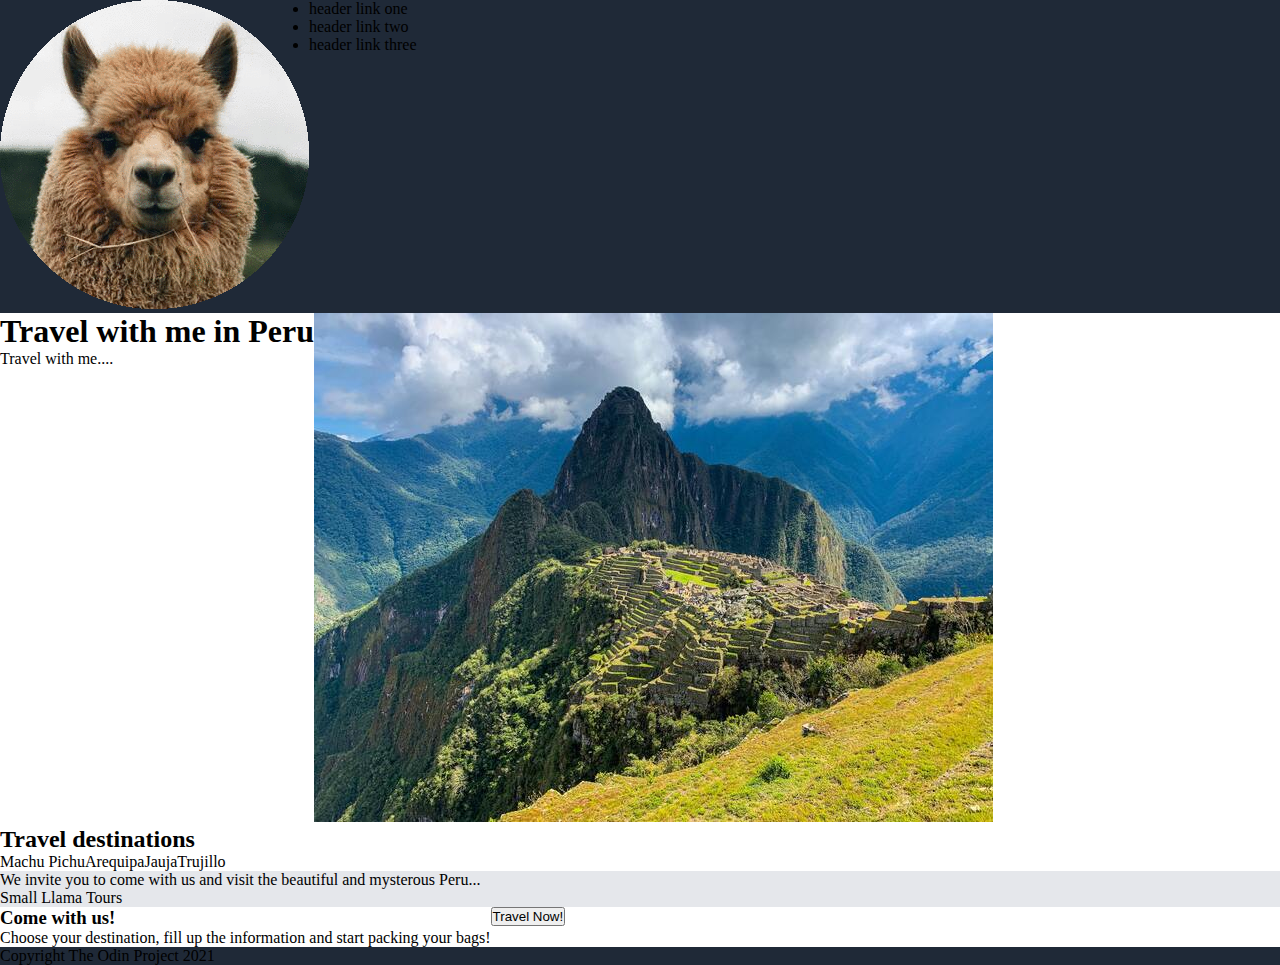
==== index.html @ 97cc77cb "Basic Layout for "Big Llama Tours" website" ====
<!DOCTYPE html>
<html lang="en">

<head>
    <meta charset="UTF-8">
    <meta http-equiv="X-UA-Compatible" content="IE=edge">
    <meta name="viewport" content="width=device-width, initial-scale=1.0">
    <title>My Travels in Peru</title>
    <link rel="stylesheet" href="styles.css">
</head>


<body>

    <nav class="nav">

        <div class="header--logocontainer">
            <img src="images/Logos/logo.gif" alt="Llama Logo">
        </div>

        <div class="header--linkscontainer">
            <ul class="header--linkscontainer--links">
                <li>header link one</li>
                <li>header link two</li>
                <li>header link three</li>

            </ul>
        </div>

    </nav>

    <main class="main">

        <div class="main--intro">

            <div class="main--intro--left">
                <h1>Travel with me in Peru</h1>
                <p>Travel with me....</p>
            </div>

            <div class="main--intro-side">
                <img src="images/Cuzco/machupichu.jpg" alt="MachuPichu">

            </div>
        </div>

        <div class="main--destinations">
            <h2> Travel destinations</h2>

            <div class="main--destinations--container">
                <div class="main--destinations--container--site">
                    <div class="main--destinations--container--site--image"></div>
                    <div class="main--destinations--container--site--text"> Machu Pichu</div>

                </div>
                <div class="main--destinations--container--site">
                    <div class="main--destinations--container--site--image"></div>
                    <div class="main--destinations--container--site--text"> Arequipa</div>
                </div>
                <div class="main--destinations--container--site">
                    <div class="main--destinations--container--site--image"></div>
                    <div class="main--destinations--container--site--text"> Jauja</div>
                </div>
                <div class="main--destinations--container--site">
                    <div class="main--destinations--container--site--image"></div>
                    <div class="main--destinations--container--site--text"> Trujillo</div>
                </div>

            </div>


        </div>

        <div class="main--quote">
            <div class="main--quote--text">
                <p>We invite you to come with us and visit the beautiful and mysterous Peru... </p>
            </div>

            <div class="main--slogan--author">
                <p>Small Llama Tours</p>
            </div>

        </div>

        <div class="main--signup">

            <div class="main--signup--container">
                <div class="main--signup--container--text">
                    <h3>Come with us!</h3>
                    <p>Choose your destination, fill up the information and start packing your bags!</p>
                </div>

                <div class="main--signup--container--button">
                    <button> Travel Now!</button>

                </div>

            </div>

        </div>



    </main>

    <footer class="footer">


        <div class="footer--copyright">
            <p>Copyright The Odin Project 2021</p>

        </div>

    </footer>

</body>




</html>
---- styles.css ----
* {
    margin: 0;
    padding: 0;
}

body {
    display: flex;
    flex-direction: column;
}

.nav,
footer {
    display: flex;
    background-color: #1f2937;
}


.main {
    display: flex;
    flex-direction: column;
}

.main--intro {
    display: flex;
}

.main--destinations {
    display: flex;
    flex-direction: column;
}

.main--destinations--container {
    display: flex;
}

.main--quote {
    display: flex;
    flex-direction: column;
    background-color: #e5e7eb;
}

.main--signup {
    display: flex;
}

.main--signup--container {
    display: flex;
}
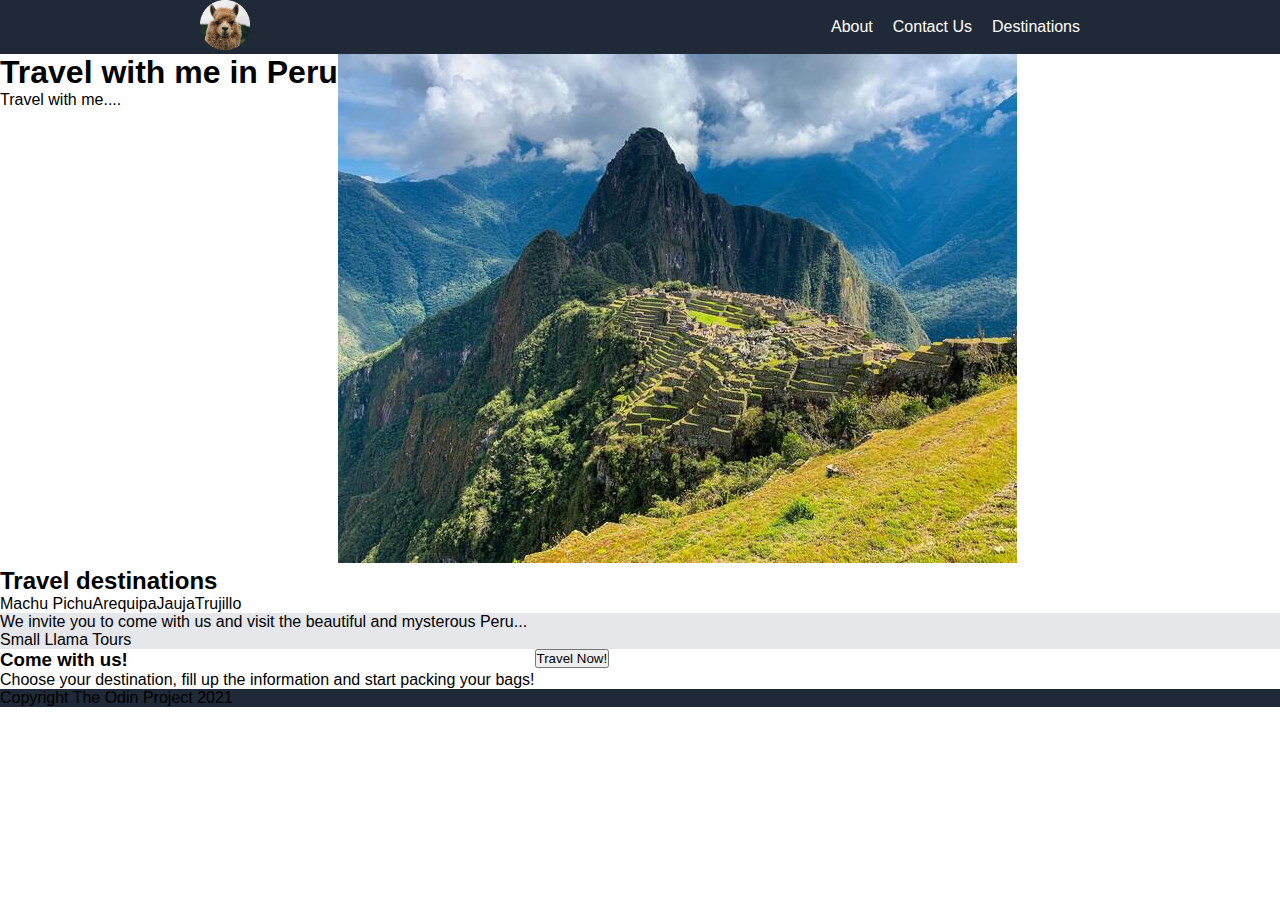
==== commit 4ba2aaee: "Navigation bar layout in place" ====
--- a/index.html
+++ b/index.html
@@ -15,14 +15,14 @@
     <nav class="nav">
 
         <div class="header--logocontainer">
-            <img src="images/Logos/logo.gif" alt="Llama Logo">
+            <img src="images/Logos/logo.gif" alt="Llama Logo" class="header--logocontainer--llamalogo">
         </div>
 
         <div class="header--linkscontainer">
             <ul class="header--linkscontainer--links">
-                <li>header link one</li>
-                <li>header link two</li>
-                <li>header link three</li>
+                <li>About</li>
+                <li>Contact Us</li>
+                <li>Destinations</li>
 
             </ul>
         </div>
@@ -38,7 +38,7 @@
                 <p>Travel with me....</p>
             </div>
 
-            <div class="main--intro-side">
+            <div class="main--intro--right">
                 <img src="images/Cuzco/machupichu.jpg" alt="MachuPichu">
 
             </div>
--- a/styles.css
+++ b/styles.css
@@ -1,6 +1,10 @@
 * {
     margin: 0;
     padding: 0;
+}
+
+html {
+    font-family: Arial, Helvetica, sans-serif;
 }
 
 body {
@@ -8,11 +12,34 @@
     flex-direction: column;
 }
 
+/* Navigation bar styling.  */
 .nav,
 footer {
     display: flex;
     background-color: #1f2937;
 }
+
+.nav {
+    justify-content: space-between;
+    padding: 0px 200px 0 200px;
+    align-items: center;
+}
+
+.header--logocontainer--llamalogo {
+    width: 50px;
+    height: auto;
+}
+
+.nav ul {
+    display: flex;
+    list-style: none;
+    color: white;
+    gap: 20px;
+
+}
+
+/* Main Body styling.  */
+
 
 
 .main {
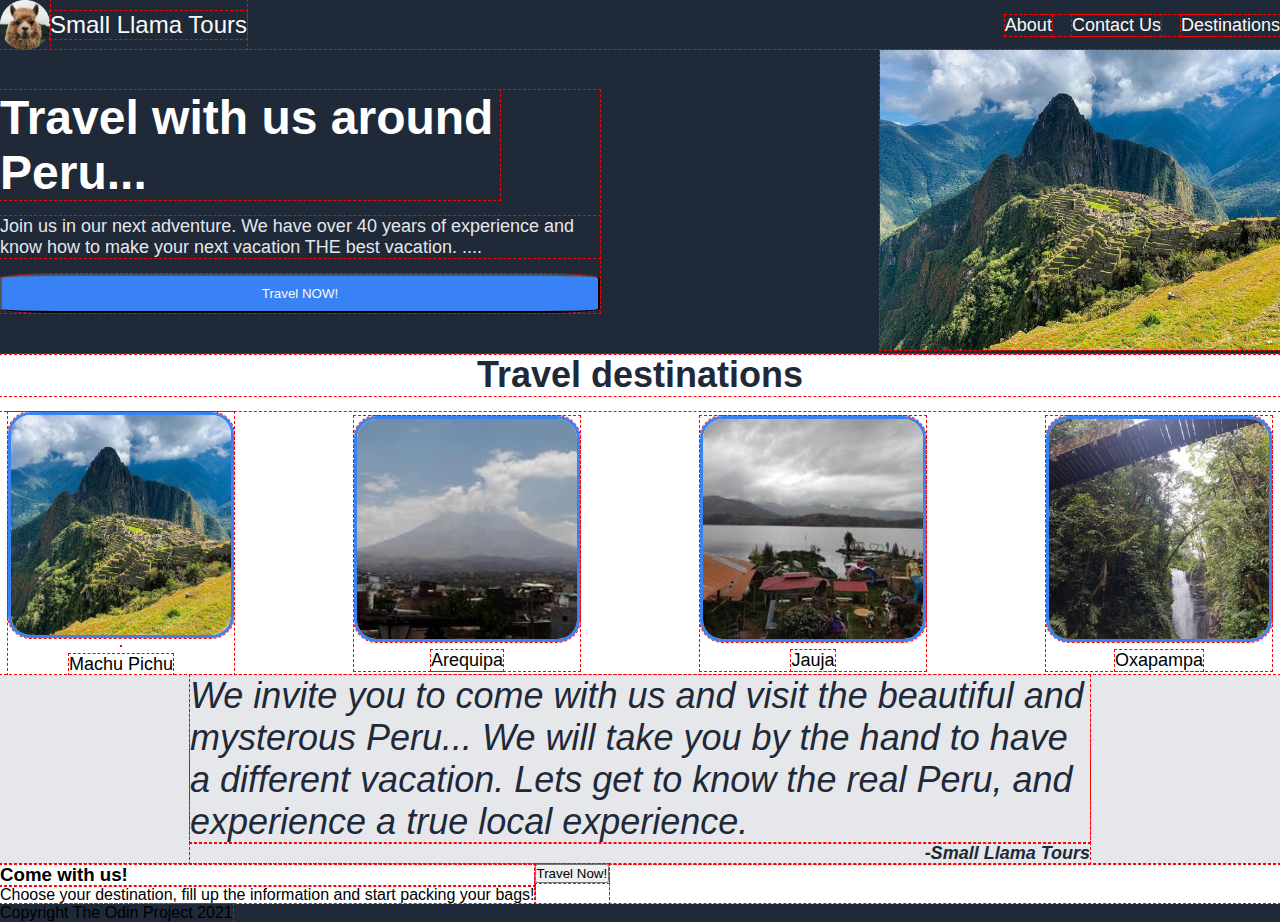
==== commit 648eb9c6: "Sizing of text and images" ====
--- a/index.html
+++ b/index.html
@@ -16,6 +16,8 @@
 
         <div class="header--logocontainer">
             <img src="images/Logos/logo.gif" alt="Llama Logo" class="header--logocontainer--llamalogo">
+            <p>Small Llama Tours</p>
+
         </div>
 
         <div class="header--linkscontainer">
@@ -34,36 +36,46 @@
         <div class="main--intro">
 
             <div class="main--intro--left">
-                <h1>Travel with me in Peru</h1>
-                <p>Travel with me....</p>
+                <h1 class="main--intro--left">Travel with us around Peru...</h1>
+                <p>Join us in our next adventure. We have over 40 years of experience and
+                    know how to make your next vacation THE best vacation. ....</p>
+                <button class="main--intro--left--button">Travel NOW!</button>
             </div>
 
+
             <div class="main--intro--right">
-                <img src="images/Cuzco/machupichu.jpg" alt="MachuPichu">
+                <img src="images/Cuzco/machupichu.jpg" alt="MachuPichu" class="main--intro--right--image">
 
             </div>
         </div>
 
         <div class="main--destinations">
-            <h2> Travel destinations</h2>
+
+            <h2 class="main--destinations--title"> Travel destinations</h2>
 
             <div class="main--destinations--container">
                 <div class="main--destinations--container--site">
-                    <div class="main--destinations--container--site--image"></div>
+
+                    <img src="images/Cuzco/machupichu.jpg" alt="Machu Pichu - Peru"
+                        class="main--destinations--container--site--image">
+                    <div class=></div>
                     <div class="main--destinations--container--site--text"> Machu Pichu</div>
 
                 </div>
                 <div class="main--destinations--container--site">
-                    <div class="main--destinations--container--site--image"></div>
+                    <img src="images/Arequipa/arequipa_volcan_small.jpg" alt="Volcan - Arequipa"
+                        class="main--destinations--container--site--image">
                     <div class="main--destinations--container--site--text"> Arequipa</div>
                 </div>
                 <div class="main--destinations--container--site">
-                    <div class="main--destinations--container--site--image"></div>
+                    <img src="images/Jauja/lago_small.jpg" alt="Lago - Jauja"
+                        class="main--destinations--container--site--image">
                     <div class="main--destinations--container--site--text"> Jauja</div>
                 </div>
                 <div class="main--destinations--container--site">
-                    <div class="main--destinations--container--site--image"></div>
-                    <div class="main--destinations--container--site--text"> Trujillo</div>
+                    <img src="images/Oxapampa/vegetacion_puente_small.jpg" alt="Puente - Oxapampa"
+                        class="main--destinations--container--site--image">
+                    <div class="main--destinations--container--site--text"> Oxapampa</div>
                 </div>
 
             </div>
@@ -73,12 +85,13 @@
 
         <div class="main--quote">
             <div class="main--quote--text">
-                <p>We invite you to come with us and visit the beautiful and mysterous Peru... </p>
+                <p>We invite you to come with us and visit the beautiful and mysterous Peru...
+                    We will take you by the hand to have a different vacation. Lets get to know the real Peru,
+                    and experience a true local experience. </p>
+
+                <p class="main--slogan--author"> -Small Llama Tours</p>
             </div>
 
-            <div class="main--slogan--author">
-                <p>Small Llama Tours</p>
-            </div>
 
         </div>
 
--- a/styles.css
+++ b/styles.css
@@ -1,6 +1,7 @@
 * {
+    padding: 0;
     margin: 0;
-    padding: 0;
+    outline: 1px dashed red;
 }
 
 html {
@@ -21,8 +22,17 @@
 
 .nav {
     justify-content: space-between;
-    padding: 0px 200px 0 200px;
-    align-items: center;
+    align-items: center;
+}
+
+
+.header--logocontainer {
+    display: flex;
+    justify-content: center;
+    align-items: center;
+    font-size: 24px;
+    color: #f9faf8;
+
 }
 
 .header--logocontainer--llamalogo {
@@ -35,41 +45,158 @@
     list-style: none;
     color: white;
     gap: 20px;
-
-}
-
-/* Main Body styling.  */
+    font-size: 18px;
+    color: #f9faf8;
+
+}
+
+/* Main Body styling.  At first, main  was not using full browser lenght. Had to use 100vh on 
+html and body, as well as flex: 1 on .main class*/
 
 
 
 .main {
     display: flex;
     flex-direction: column;
-}
+    flex: 1;
+
+}
+
+/* Main--Intro styling.  */
 
 .main--intro {
     display: flex;
-}
+    justify-content: space-between;
+    align-items: center;
+    background-color: #1f2937;
+    color: #f9faf8;
+
+}
+
+.main--intro--left {
+    display: flex;
+    flex-direction: column;
+    gap: 16px;
+}
+
+.main--intro--right--image {
+    width: 400px;
+    height: 200;
+    object-fit: cover;
+}
+
+h1 {
+    font-size: 48px;
+    font-weight: bolder;
+    color: white;
+    width: 500px;
+}
+
+
+.main--intro--left p {
+    font-size: 18px;
+    color: #e5e7eb;
+    width: 600px;
+
+
+}
+
+.main--intro--left button {
+    background-color: #3882f6;
+    color: #f9faf8;
+    padding: 10px 30px;
+    border-radius: 10%;
+
+}
+
+/* Main--Destinations styling.  */
 
 .main--destinations {
     display: flex;
     flex-direction: column;
-}
+    gap: 16px;
+}
+
+.main--destinations--title {
+    text-align: center;
+    font-size: 36px;
+    font-weight: bolder;
+    color: #1f2937;
+}
+
 
 .main--destinations--container {
     display: flex;
-}
+    justify-content: center;
+    align-items: center;
+    gap: 120px;
+}
+
+
+.main--destinations--container--site {
+    display: flex;
+    flex-direction: column;
+    justify-content: center;
+    align-items: center;
+    gap: 8px;
+}
+
+.main--destinations--container--site--image {
+    width: 220px;
+    height: 220px;
+    object-fit: cover;
+    border-radius: 10%;
+    border: 3px solid #3882f6;
+
+}
+
+.main--destinations--container--site--text {
+    display: flex;
+    justify-content: center;
+    font-size: 18px;
+
+}
+
+/* Main--Quote styling.  */
 
 .main--quote {
     display: flex;
     flex-direction: column;
+    justify-content: center;
+    align-items: center;
     background-color: #e5e7eb;
-}
+
+}
+
+
+.main--quote--text {
+    font-size: 36px;
+    font-style: italic;
+    font-weight: lighter;
+    color: #1f2937;
+    width: 900px;
+    height: auto;
+}
+
+.main--slogan--author {
+    text-align: right;
+    font-size: 18px;
+    font-weight: bold;
+}
+
+
 
 .main--signup {
     display: flex;
+
 }
 
 .main--signup--container {
     display: flex;
+}
+
+body,
+html {
+    min-height: 100vh;
+
 }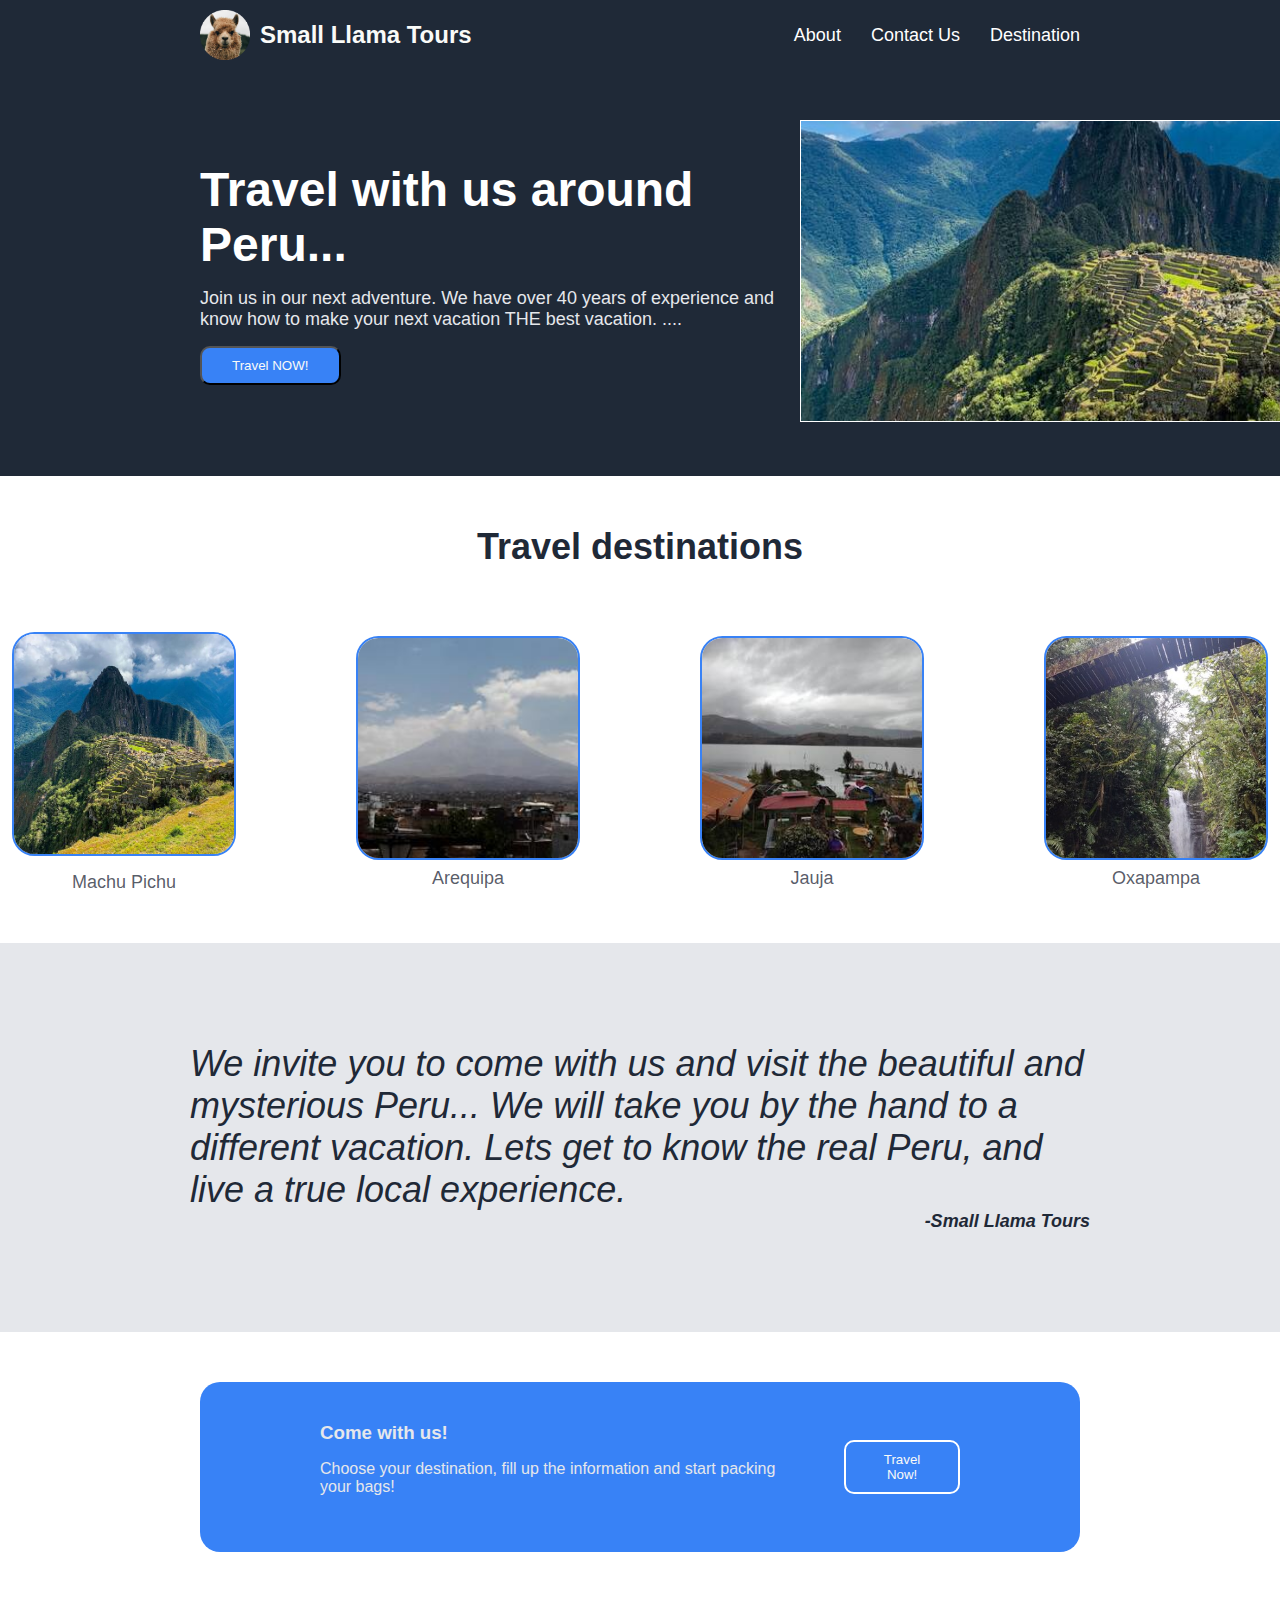
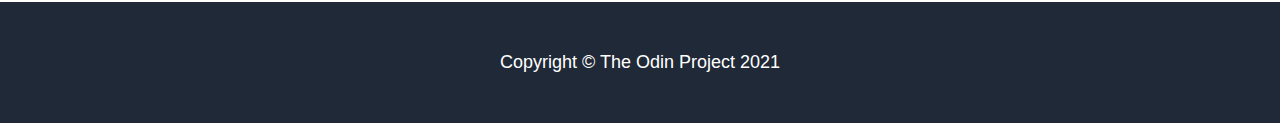
==== commit 851a876c: "Finished layout and formatting" ====
--- a/index.html
+++ b/index.html
@@ -5,7 +5,7 @@
     <meta charset="UTF-8">
     <meta http-equiv="X-UA-Compatible" content="IE=edge">
     <meta name="viewport" content="width=device-width, initial-scale=1.0">
-    <title>My Travels in Peru</title>
+    <title>Small Llama Tours</title>
     <link rel="stylesheet" href="styles.css">
 </head>
 
@@ -22,9 +22,10 @@
 
         <div class="header--linkscontainer">
             <ul class="header--linkscontainer--links">
-                <li>About</li>
-                <li>Contact Us</li>
-                <li>Destinations</li>
+
+                <li><a href="comingsoon.html"> About</a></li>
+                <li><a href="comingsoon.html"> Contact Us</a></li>
+                <li><a href="comingsoon.html"> Destination</a></li>
 
             </ul>
         </div>
@@ -85,9 +86,9 @@
 
         <div class="main--quote">
             <div class="main--quote--text">
-                <p>We invite you to come with us and visit the beautiful and mysterous Peru...
-                    We will take you by the hand to have a different vacation. Lets get to know the real Peru,
-                    and experience a true local experience. </p>
+                <p>We invite you to come with us and visit the beautiful and mysterious Peru...
+                    We will take you by the hand to a different vacation. Lets get to know the real Peru,
+                    and live a true local experience. </p>
 
                 <p class="main--slogan--author"> -Small Llama Tours</p>
             </div>
@@ -98,6 +99,7 @@
         <div class="main--signup">
 
             <div class="main--signup--container">
+
                 <div class="main--signup--container--text">
                     <h3>Come with us!</h3>
                     <p>Choose your destination, fill up the information and start packing your bags!</p>
@@ -120,7 +122,7 @@
 
 
         <div class="footer--copyright">
-            <p>Copyright The Odin Project 2021</p>
+            <p>Copyright &#169 The Odin Project 2021</p>
 
         </div>
 
--- a/styles.css
+++ b/styles.css
@@ -1,7 +1,12 @@
 * {
     padding: 0;
     margin: 0;
-    outline: 1px dashed red;
+}
+
+body,
+html {
+    min-height: 100vh;
+
 }
 
 html {
@@ -12,6 +17,8 @@
     display: flex;
     flex-direction: column;
 }
+
+
 
 /* Navigation bar styling.  */
 .nav,
@@ -23,6 +30,7 @@
 .nav {
     justify-content: space-between;
     align-items: center;
+    padding: 10px 200px;
 }
 
 
@@ -32,6 +40,8 @@
     align-items: center;
     font-size: 24px;
     color: #f9faf8;
+    font-weight: bolder;
+    gap: 10px;
 
 }
 
@@ -44,10 +54,21 @@
     display: flex;
     list-style: none;
     color: white;
-    gap: 20px;
-    font-size: 18px;
-    color: #f9faf8;
-
+    gap: 30px;
+    font-size: 18px;
+    color: #f9faf8;
+
+
+}
+
+.nav a {
+    text-decoration: none;
+    color: white;
+
+}
+
+.nav a:hover {
+    text-decoration: underline;
 }
 
 /* Main Body styling.  At first, main  was not using full browser lenght. Had to use 100vh on 
@@ -60,6 +81,7 @@
     flex-direction: column;
     flex: 1;
 
+
 }
 
 /* Main--Intro styling.  */
@@ -70,19 +92,16 @@
     align-items: center;
     background-color: #1f2937;
     color: #f9faf8;
-
-}
-
-.main--intro--left {
-    display: flex;
-    flex-direction: column;
-    gap: 16px;
-}
+    padding: 50px 200px;
+
+}
+
 
 .main--intro--right--image {
-    width: 400px;
-    height: 200;
+    width: 700px;
+    height: 300px;
     object-fit: cover;
+    border: 1px solid white;
 }
 
 h1 {
@@ -97,6 +116,7 @@
     font-size: 18px;
     color: #e5e7eb;
     width: 600px;
+    margin: 16px 0 16px 0;
 
 
 }
@@ -105,7 +125,8 @@
     background-color: #3882f6;
     color: #f9faf8;
     padding: 10px 30px;
-    border-radius: 10%;
+    border-radius: 10px;
+
 
 }
 
@@ -114,7 +135,8 @@
 .main--destinations {
     display: flex;
     flex-direction: column;
-    gap: 16px;
+    gap: 64px;
+    padding: 50px 200px;
 }
 
 .main--destinations--title {
@@ -146,7 +168,7 @@
     height: 220px;
     object-fit: cover;
     border-radius: 10%;
-    border: 3px solid #3882f6;
+    border: 2px solid #3882f6;
 
 }
 
@@ -154,6 +176,8 @@
     display: flex;
     justify-content: center;
     font-size: 18px;
+    font-weight: lighter;
+    color: #1f2937c2;
 
 }
 
@@ -165,6 +189,7 @@
     justify-content: center;
     align-items: center;
     background-color: #e5e7eb;
+    padding: 100px 200px;
 
 }
 
@@ -186,17 +211,66 @@
 
 
 
+/* Main--signup styling.  */
+
 .main--signup {
     display: flex;
+    justify-content: center;
+    align-items: center;
+    padding: 50px 200px;
+
+
+}
+
+
+.main--signup button {
+    background-color: #3882f6;
+    color: #f9faf8;
+    padding: 10px 30px;
+    border-radius: 10px;
+    border: 2px solid white;
 
 }
 
 .main--signup--container {
     display: flex;
-}
-
-body,
-html {
-    min-height: 100vh;
-
+    background-color: #3882f6;
+    padding: 40px 120px;
+    border-radius: 20px;
+    justify-content: center;
+    align-items: center;
+    gap: 64px;
+    color: #e5e7eb;
+}
+
+.main--signup--container p {
+    margin: 16px 0;
+
+}
+
+.footer {
+    display: flex;
+    justify-content: center;
+    align-items: center;
+    font-size: 18px;
+    color: white;
+    padding: 50px 200px;
+
+}
+
+/* COMING SOON PAGE.*/
+.comingsoon--body {
+    background-color: #1f2937;
+    display: flex;
+    justify-content: center;
+    align-items: center;
+    color: white;
+}
+
+.comingsoon--body h1 {
+    margin: 20px 0;
+}
+
+.comingsoon--body p {
+    text-align: center;
 }